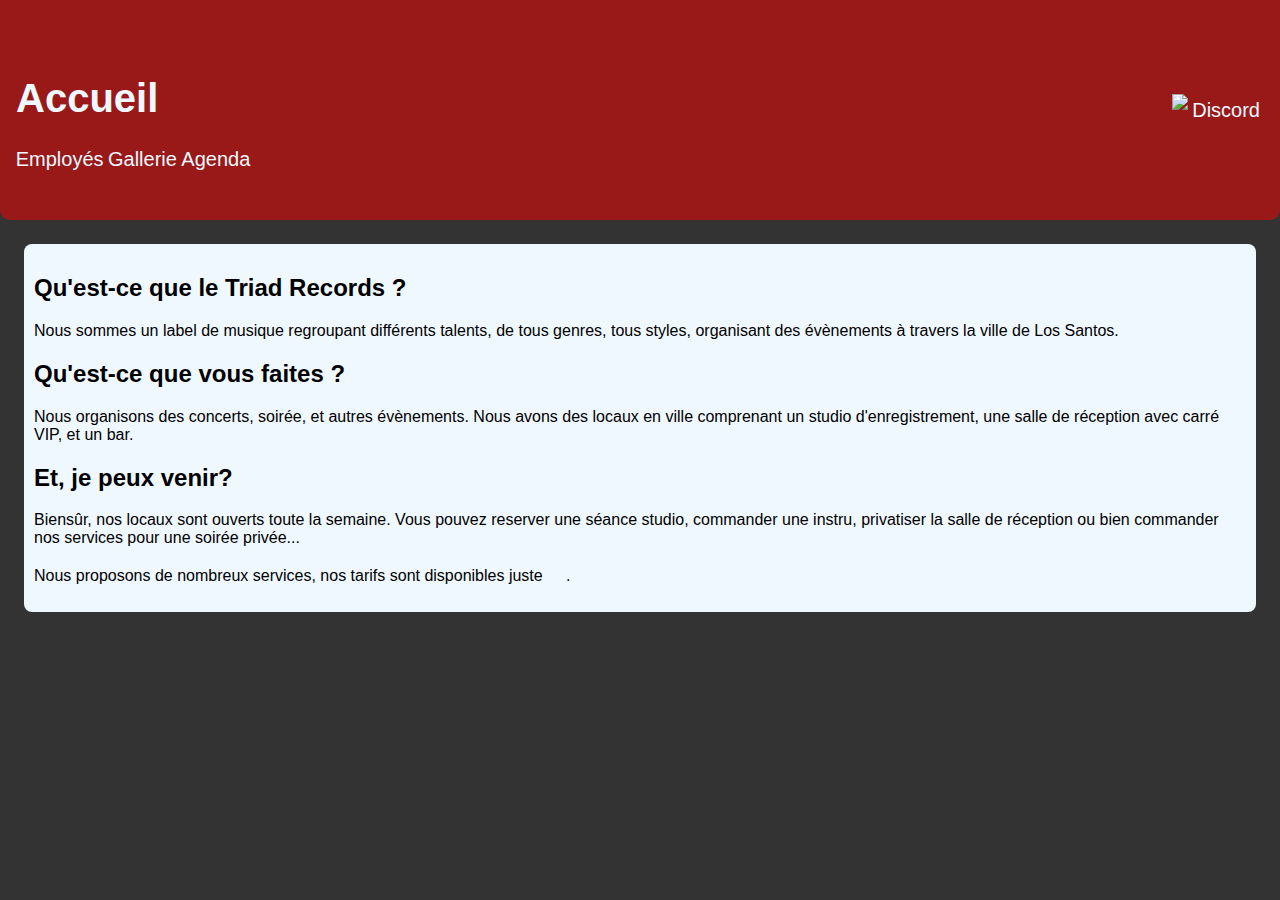
==== index.html @ 24dfb713 "Add files via upload" ====
<!DOCTYPE html>

<html lang="en">

<head>

  <title>Triad Records</title>

  <meta charset="UTF-8" />

  <meta name="viewport" content="width=device-width,initial-scale=1" />

  <meta name="description" content="" />

  <link rel="stylesheet" type="text/css" href="style.css" />



  <meta property="og:title" content="Triad Records" />
  <meta property="og:type" content="website" />
  <meta property="og:description" content="Answer 20 questions and find out which character from Mistyx's universe you most resemble!" />
  <meta property="og:url" content="https://edn0.github.io/character_quiz/" />
  <meta property="og:image" content="https://edn0.github.io/character_quiz/img/bg.jpg" />






  <script src="script.js"></script>

</head>

<body>

  <div id="header">

    <div id="header_left">
      
      <div id="header_left_top">
        <img id="logo" src="img/logo_triad.png" height="320">
        <h1>Accueil</h1>
      </div>

      <div id="header_left_bottom">
        <a class="page_link" href="pages/employees.html">Employés</a>
        <a class="page_link" href="pages/gallery.html">Gallerie</a>
        <a class="page_link" href="pages/agenda.html">Agenda</a>
      
      </div>

    </div>

    <div id="header_right">

      <a class="socials" href="https://discord.gg/bCgDNCUs">
        <img src="img/discord.png" height="32">
        
        Discord
      </a>

    </div>


  </div>


  <div id="introduction">

    <h2>Qu'est-ce que le Triad Records ?</h2>

    <p>Nous sommes un label de musique regroupant différents talents, de tous genres, tous styles, organisant des évènements à travers la ville de Los Santos.</p>

    <h2>Qu'est-ce que vous faites ?</h2>

    <p>Nous organisons des concerts, soirée, et autres évènements. Nous avons des locaux en ville comprenant un studio d'enregistrement, une salle de réception avec carré VIP, et un bar.</p>

    <h2>Et, je peux venir?</h2>

    <p>Biensûr, nos locaux sont ouverts toute la semaine. Vous pouvez reserver une séance studio, commander une instru, privatiser la salle de réception ou bien commander nos services pour une soirée privée...</p>
    <p>Nous proposons de nombreux services, nos tarifs sont disponibles juste <a href="tarifs.jpg">ici</a>.</p>

  </div>



</body>

</html>
---- style.css ----
body {
    background-color: #333;
    font-family: "Roboto", sans-serif;
    color: aliceblue;
    margin: 0;
}

h1 {
    font-size: 40px;
}



#header {
    display: flex;
    flex-direction: row nowrap;
    align-items: center;
    justify-content: space-between;

    height: 220px;
    width: auto;

    margin: 0px;
    border-radius: 0px 0px 10px 10px;
    background-color: rgba(255, 0, 0, 0.5);
}



#header_left {
    display: flex;
    flex-flow: column;
    align-items: flex-end;
}


#header_left_top {
    display: flex;
    flex-flow: row nowrap;
    align-items: center;
}

#header_left_bottom {
    margin-right: -92px;
}

#logo {
    margin-top: -176px;
    margin-bottom: -190px;
}

.page_link {
}




#header_right {
    display: flex;
    flex-flow: column nowrap;
    color: red;
    margin-right: 20px;
}

.socials {
    display: flex;
    align-items: center;
    gap: 4px;
}





/*****************************************/
/**************** Intro *****************/
/***************************************/

#introduction {
    background-color: aliceblue;
    border-radius: 8px;
    color: black;
    padding: 10px;
    margin: 24px;
}















/****************************************************************/
/***************** Misc *****************************************/
/****************************************************************/

a {
    text-decoration: none;
    color: aliceblue;
    font-size: 20px;
}

a:hover {
    color: #5865F2;
}
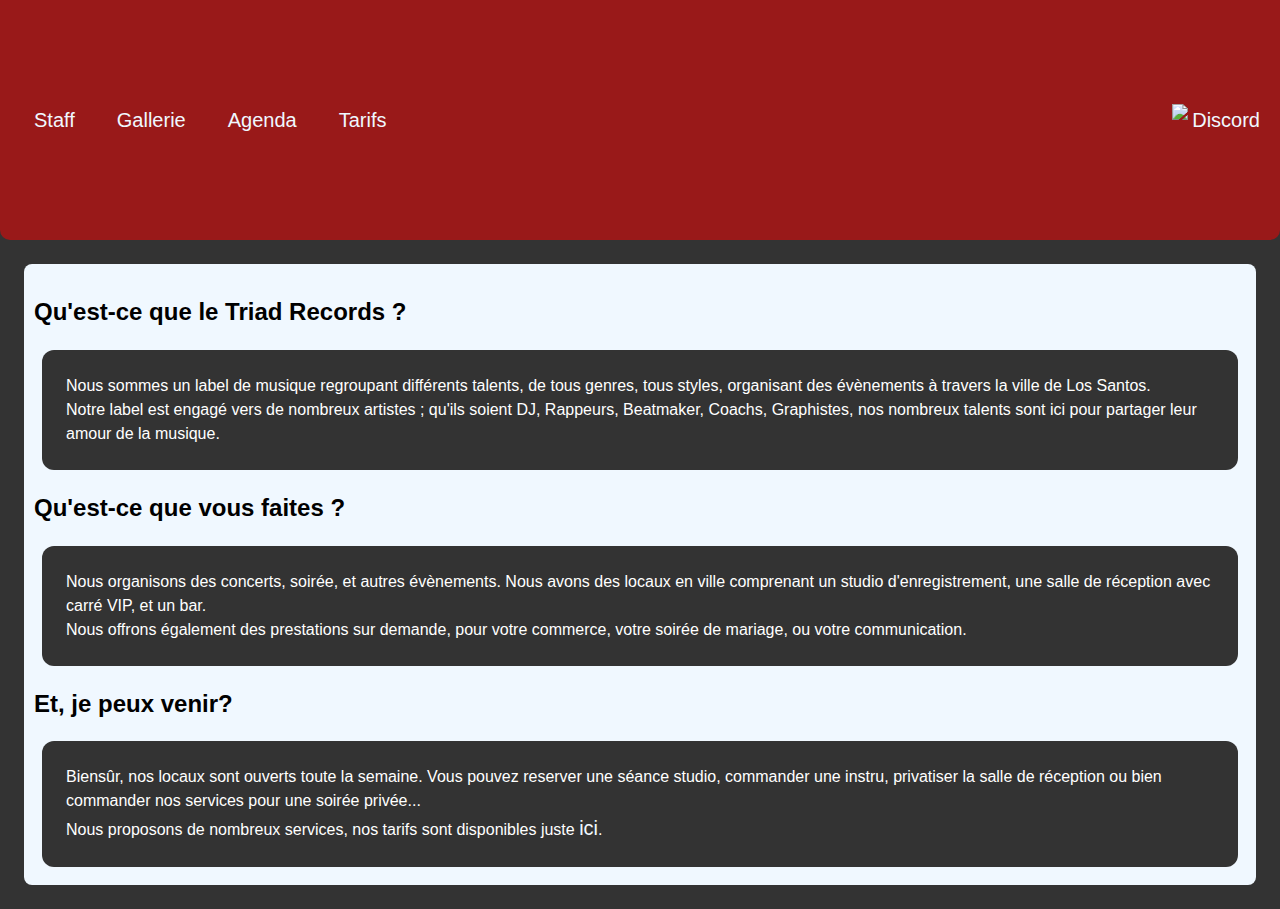
==== commit 7040fc98: "tarifs ajoutés" ====
--- a/index.html
+++ b/index.html
@@ -14,13 +14,14 @@
 
   <link rel="stylesheet" type="text/css" href="style.css" />
 
+  <link rel="icon" type="image/x-icon" href="/images/favicon.ico">
 
 
   <meta property="og:title" content="Triad Records" />
   <meta property="og:type" content="website" />
-  <meta property="og:description" content="Answer 20 questions and find out which character from Mistyx's universe you most resemble!" />
-  <meta property="og:url" content="https://edn0.github.io/character_quiz/" />
-  <meta property="og:image" content="https://edn0.github.io/character_quiz/img/bg.jpg" />
+  <meta property="og:description" content="Site du Triad Records | Triad Records c'est éternel !" />
+  <meta property="og:url" content="https://edn0.github.io/TriadRecords/" />
+  <meta property="og:image" content="https://edn0.github.io/TriadRecords/img/bg.jpg" />
 
 
 
@@ -37,19 +38,24 @@
 
     <div id="header_left">
       
+      
       <div id="header_left_top">
-        <img id="logo" src="img/logo_triad.png" height="320">
-        <h1>Accueil</h1>
+        <img id="logo" src="img/logo_triad.png" height="180">
+
+        
+      <div id="header_left_bottom">
+        <a class="page_link" href="pages/employees.html">Staff</a>
+        <a class="page_link" href="pages/gallery.html">Gallerie</a>
+        <a class="page_link" href="pages/agenda.html">Agenda</a>
+        <a class="page_link" href="pages/tarifs.html">Tarifs</a>
       </div>
 
-      <div id="header_left_bottom">
-        <a class="page_link" href="pages/employees.html">Employés</a>
-        <a class="page_link" href="pages/gallery.html">Gallerie</a>
-        <a class="page_link" href="pages/agenda.html">Agenda</a>
-      
       </div>
 
+  
+
     </div>
+
 
     <div id="header_right">
 
@@ -69,16 +75,18 @@
 
     <h2>Qu'est-ce que le Triad Records ?</h2>
 
-    <p>Nous sommes un label de musique regroupant différents talents, de tous genres, tous styles, organisant des évènements à travers la ville de Los Santos.</p>
+    <p>Nous sommes un label de musique regroupant différents talents, de tous genres, tous styles, organisant des évènements à travers la ville de Los Santos. <br>
+    Notre label est engagé vers de nombreux artistes ; qu'ils soient DJ, Rappeurs, Beatmaker, Coachs, Graphistes, nos nombreux talents sont ici pour partager leur amour de la musique.</p>
 
     <h2>Qu'est-ce que vous faites ?</h2>
 
-    <p>Nous organisons des concerts, soirée, et autres évènements. Nous avons des locaux en ville comprenant un studio d'enregistrement, une salle de réception avec carré VIP, et un bar.</p>
+    <p>Nous organisons des concerts, soirée, et autres évènements. Nous avons des locaux en ville comprenant un studio d'enregistrement, une salle de réception avec carré VIP, et un bar. <br>
+    Nous offrons également des prestations sur demande, pour votre commerce, votre soirée de mariage, ou votre communication.</p>
 
     <h2>Et, je peux venir?</h2>
 
-    <p>Biensûr, nos locaux sont ouverts toute la semaine. Vous pouvez reserver une séance studio, commander une instru, privatiser la salle de réception ou bien commander nos services pour une soirée privée...</p>
-    <p>Nous proposons de nombreux services, nos tarifs sont disponibles juste <a href="tarifs.jpg">ici</a>.</p>
+    <p>Biensûr, nos locaux sont ouverts toute la semaine. Vous pouvez reserver une séance studio, commander une instru, privatiser la salle de réception ou bien commander nos services pour une soirée privée...<br>
+    Nous proposons de nombreux services, nos tarifs sont disponibles juste <a href="tarifs.jpg">ici</a>.</p>
 
   </div>
 
--- a/style.css
+++ b/style.css
@@ -17,19 +17,28 @@
     align-items: center;
     justify-content: space-between;
 
-    height: 220px;
+    height: 120px;
     width: auto;
 
     margin: 0px;
     border-radius: 0px 0px 10px 10px;
     background-color: rgba(255, 0, 0, 0.5);
-}
-
-
+
+    transition: all 250ms ease-in-out;
+}
+
+#header:hover {
+    height: 240px;
+}
+
+#header:hover #logo {
+    height: 320px;
+    margin: 0;
+}
 
 #header_left {
     display: flex;
-    flex-flow: column;
+    flex-flow: row;
     align-items: flex-end;
 }
 
@@ -41,19 +50,37 @@
 }
 
 #header_left_bottom {
-    margin-right: -92px;
+    margin-right: -280px;
+    display: flex;
+    gap: 12px;
+    padding: 8px;
 }
 
 #logo {
-    margin-top: -176px;
-    margin-bottom: -190px;
-}
+    transition: all 250ms ease-in-out;
+    margin: 80px;
+    height: 160px;
+}
+
+
 
 .page_link {
-}
-
-
-
+    margin-right: 10px;
+    width: fit-content;
+    height: fit-content;
+    padding: 10px;
+}
+
+.page_link:hover {
+    background-color: #333;
+    border-radius: 12px;
+    color: white;
+    box-shadow: 2px 2px 20px 10px rgba(0, 0, 0, 0.2)
+}
+
+.page_link:active {
+    box-shadow: 2px 2px 20px 20px rgba(120, 10, 10, 1);
+}
 
 #header_right {
     display: flex;
@@ -82,19 +109,122 @@
     color: black;
     padding: 10px;
     margin: 24px;
-}
-
-
-
-
-
-
-
-
-
-
-
-
+    line-height: 1.5;
+}
+
+#introduction p {
+    background-color: #333;
+    color: white;
+    border-radius: 12px;
+    padding: 24px;
+    margin: 8px;
+}
+
+
+
+
+
+
+/***************************************************************/
+#event_list {
+    display: flex;
+    justify-content: space-evenly;
+    gap: 24px;
+    margin: 20px 10px 0 10px;
+}
+
+#next_event {
+    flex-grow: 3;
+    
+}
+
+.event {
+    background-color: white;
+    color: black;
+    border-radius: 12px;
+    padding: 8px;
+    display: flex;
+    flex-flow: column nowrap;
+    align-items: center;
+}
+
+
+.event_date {
+    font-weight: 600;
+}
+
+.event_localisation {
+    font-style: italic;
+}
+
+.event_title {
+    font-size: 24px;
+    margin: 8px;
+}
+
+.event_photo {
+    margin: 4px;
+}
+
+
+
+.event_artists {
+    text-decoration: underline;
+    font-size: 32px;
+    margin: 8px;
+}
+
+.event_details {
+    text-align: center;
+}
+
+#later_events {
+    display: flex;
+    flex-flow: column nowrap;
+    gap: 10px;
+    flex-grow: 0;
+    flex-basis: 0;
+
+}
+
+/****************************************************************/
+
+
+#frame_tarifs {
+    background-color: white;
+    border-radius: 12px;
+    padding: 8px;
+    margin: 8px;
+
+    font-size: 20px;
+}
+
+#frame_boissons {
+    display: flex;
+    flex-flow: row;
+    justify-content: space-evenly;
+
+}
+
+thead {
+    line-height: 2;
+    color:rgba(255, 0, 0, 0.5);
+    font-size: 24px;
+}
+table {
+    background-color: #333;
+    color: white;
+    text-align: center;
+    border: 2px solid rgba(255, 0, 0, 0.5);
+    border-radius: 12px;
+    margin: 8px;
+    padding: 4px;
+    line-height: 1.4;
+}
+
+
+
+/****************************************************************/
 
 
 
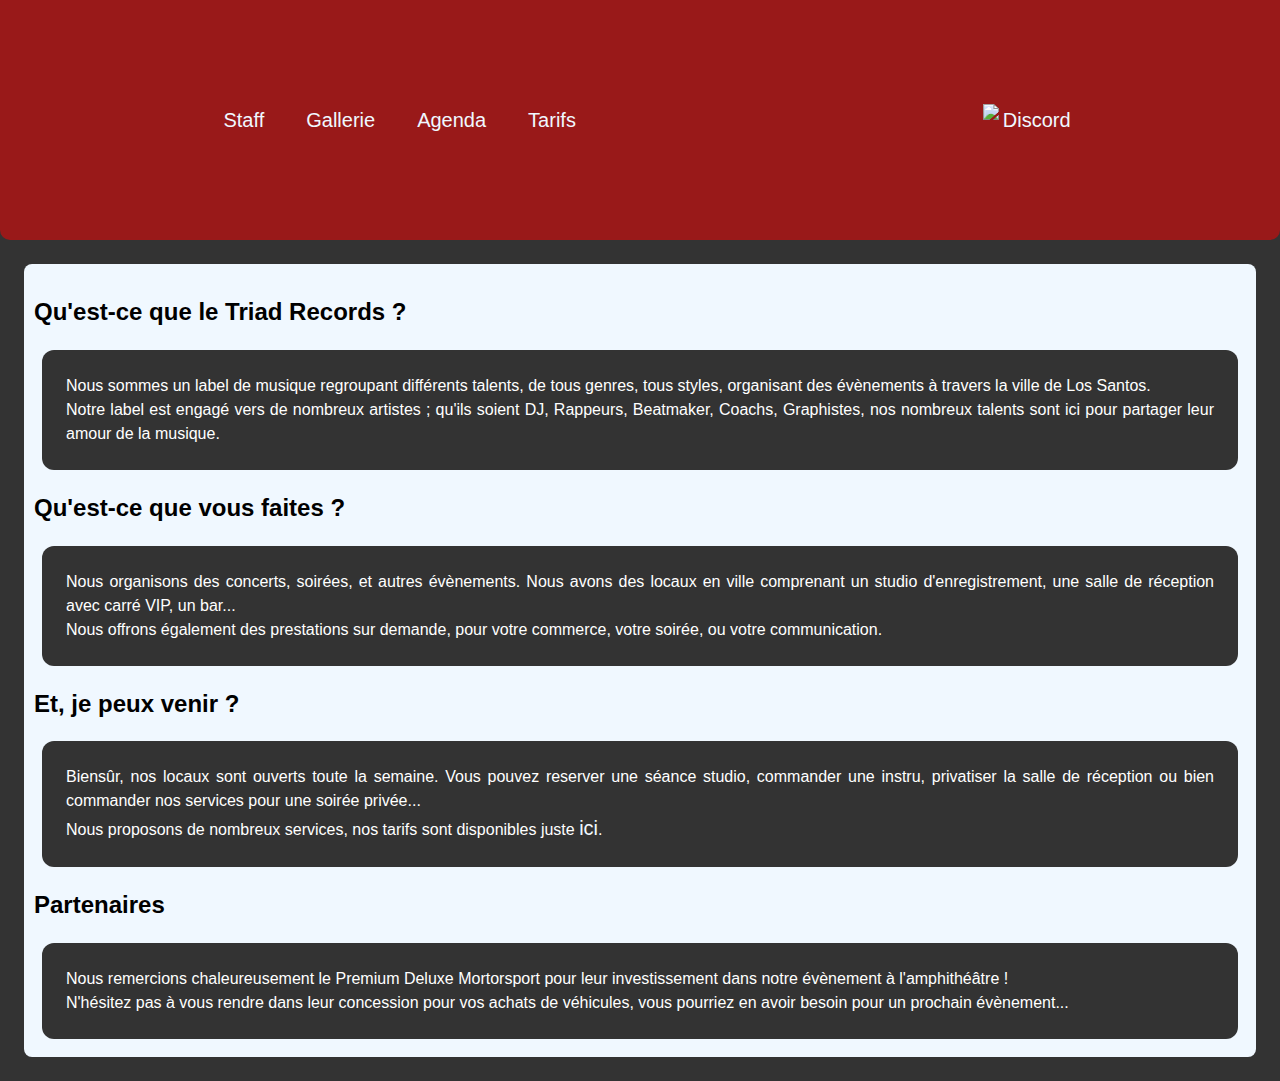
==== commit abd7be82: "fix event et discord" ====
--- a/index.html
+++ b/index.html
@@ -14,7 +14,7 @@
 
   <link rel="stylesheet" type="text/css" href="style.css" />
 
-  <link rel="icon" type="image/x-icon" href="/images/favicon.ico">
+  <link rel="icon" type="image/x-icon" href="/img/favicon.ico">
 
 
   <meta property="og:title" content="Triad Records" />
@@ -59,7 +59,7 @@
 
     <div id="header_right">
 
-      <a class="socials" href="https://discord.gg/bCgDNCUs">
+      <a class="socials" href="https://discord.gg/kgz4hdQvDe">
         <img src="img/discord.png" height="32">
         
         Discord
@@ -80,13 +80,20 @@
 
     <h2>Qu'est-ce que vous faites ?</h2>
 
-    <p>Nous organisons des concerts, soirée, et autres évènements. Nous avons des locaux en ville comprenant un studio d'enregistrement, une salle de réception avec carré VIP, et un bar. <br>
-    Nous offrons également des prestations sur demande, pour votre commerce, votre soirée de mariage, ou votre communication.</p>
+    <p>Nous organisons des concerts, soirées, et autres évènements. Nous avons des locaux en ville comprenant un studio d'enregistrement, une salle de réception avec carré VIP, un bar... <br>
+    Nous offrons également des prestations sur demande, pour votre commerce, votre soirée, ou votre communication.</p>
 
-    <h2>Et, je peux venir?</h2>
+    <h2>Et, je peux venir ?</h2>
 
     <p>Biensûr, nos locaux sont ouverts toute la semaine. Vous pouvez reserver une séance studio, commander une instru, privatiser la salle de réception ou bien commander nos services pour une soirée privée...<br>
     Nous proposons de nombreux services, nos tarifs sont disponibles juste <a href="tarifs.jpg">ici</a>.</p>
+
+    <h2>Partenaires</h2>
+
+    <p>Nous remercions chaleureusement le Premium Deluxe Mortorsport pour leur investissement dans notre évènement à l'amphithéâtre !<br>
+      N'hésitez pas à vous rendre dans leur concession pour vos achats de véhicules, vous pourriez en avoir besoin pour un prochain évènement...
+
+    </p>
 
   </div>
 
--- a/style.css
+++ b/style.css
@@ -1,6 +1,6 @@
 body {
     background-color: #333;
-    font-family: "Roboto", sans-serif;
+    font-family:'Segoe UI', Tahoma, Geneva, Verdana, sans-serif;
     color: aliceblue;
     margin: 0;
 }
@@ -13,18 +13,20 @@
 
 #header {
     display: flex;
-    flex-direction: row nowrap;
-    align-items: center;
-    justify-content: space-between;
+    flex-direction: row wrap;
+    align-items: center;
+    justify-content: space-around;
 
     height: 120px;
-    width: auto;
-
+    width: 100%;
     margin: 0px;
     border-radius: 0px 0px 10px 10px;
     background-color: rgba(255, 0, 0, 0.5);
 
     transition: all 250ms ease-in-out;
+
+    overflow:visible;
+    
 }
 
 #header:hover {
@@ -32,7 +34,7 @@
 }
 
 #header:hover #logo {
-    height: 320px;
+    height: 280px;
     margin: 0;
 }
 
@@ -50,7 +52,6 @@
 }
 
 #header_left_bottom {
-    margin-right: -280px;
     display: flex;
     gap: 12px;
     padding: 8px;
@@ -58,8 +59,8 @@
 
 #logo {
     transition: all 250ms ease-in-out;
-    margin: 80px;
     height: 160px;
+    
 }
 
 
@@ -118,6 +119,7 @@
     border-radius: 12px;
     padding: 24px;
     margin: 8px;
+    text-align: justify;
 }
 
 
@@ -128,11 +130,22 @@
 /***************************************************************/
 #event_list {
     display: flex;
+    flex-flow: column wrap;
     justify-content: space-evenly;
     gap: 24px;
     margin: 20px 10px 0 10px;
 }
 
+@media (max-width: 600px) {
+    #event_list {
+      width: 400px;
+    }
+
+    #event_list img {
+        width: 300px;
+    }
+  }
+
 #next_event {
     flex-grow: 3;
     
@@ -146,6 +159,7 @@
     display: flex;
     flex-flow: column nowrap;
     align-items: center;
+    text-align: center;
 }
 
 
@@ -164,6 +178,7 @@
 
 .event_photo {
     margin: 4px;
+    width: 420px;
 }
 
 
@@ -188,34 +203,120 @@
 }
 
 /****************************************************************/
+/****************************************************************/
+#photo_frames_container {
+    width:fit-content;
+    display: flex;
+    align-items: center;
+    justify-content: center;
+}
+
+@media (max-width: 600px) {
+    #photo_frames_container {
+      width: 400px;
+    }
+
+    #photo_frames img {
+        width: 360px;
+        border: 8px solid white;
+    }
+
+
+
+  }
+
+#photo_frames {
+    width: fit-content;
+    display: flex;
+    flex-flow: row wrap;
+    align-items: center;
+    justify-content: center;
+    background-color: transparent;
+    padding: 12px;
+    border-radius: 12px;
+    margin: 8px;
+    gap: 16px;
+}
+
+
+
+.photo_frame {
+    text-align: center;
+    display: flex;
+    align-items: center;
+    flex-flow: column;
+    background-color: rgba(120, 10, 10, 1);
+    color: white;
+    padding: 8px;
+    border-radius: 12px;
+    transition: 200ms ease-in-out;
+}
+
+
+.photo {
+    width: 720px;
+    border: 24px solid white;
+    margin: 12px;
+    filter: brightness(1.2);
+    transition: all 300ms ease-in-out;
+
+}
+
+.photo:hover {
+    transform: scale(1.2);
+    filter: brightness(1.8);
+    z-index: 1;
+}
+
+
+/****************************************************************/
+/****************************************************************/
 
 
 #frame_tarifs {
-    background-color: white;
-    border-radius: 12px;
-    padding: 8px;
-    margin: 8px;
+    background-image: url(https://edn0.github.io/TriadRecords/img/concert_triad.jpg);
+    background-position: center;
+    border-radius: 12px;
+    padding: 8px;
+    margin: 8px;
+    margin-left: 32px;
+    margin-right: 32px;
 
     font-size: 20px;
 }
 
 #frame_boissons {
     display: flex;
-    flex-flow: row;
-    justify-content: space-evenly;
+    flex-flow: row wrap;
+    justify-content: center;
+    align-items: center;
 
 }
 
 thead {
     line-height: 2;
-    color:rgba(255, 0, 0, 0.5);
+    color:rgb(255, 0, 0);
     font-size: 24px;
 }
+
+th {
+    font-family: system-ui, -apple-system, BlinkMacSystemFont, 'Segoe UI', Roboto, Oxygen, Ubuntu, Cantarell, 'Open Sans', 'Helvetica Neue', sans-serif;
+    background: linear-gradient(45deg, rgb(255, 0, 0), #333, rgb(255, 0, 0), #333, rgb(255, 0, 0));
+    -webkit-background-clip: text;
+    color: transparent;
+    background-position: left;
+    background-size: 500%;
+    transition: 1500ms ease-in-out;
+}
+
+th:hover {
+    background-position: right;
+}
+
 table {
-    background-color: #333;
+    background-color: rgba(34, 34, 34, 0.849);
     color: white;
     text-align: center;
-    border: 2px solid rgba(255, 0, 0, 0.5);
     border-radius: 12px;
     margin: 8px;
     padding: 4px;
@@ -226,6 +327,53 @@
 
 /****************************************************************/
 
+#employee_container {
+    display: flex;
+    align-items: center;
+    justify-content: center;
+    margin: 12px;
+}
+#employees {
+    display: flex;
+    justify-content: center;
+    align-items: center;
+    gap: 32px;
+    flex-flow: row wrap;
+}
+
+.employee_frame {
+    display: flex;
+    align-items: center;
+    flex-flow: column;
+    width: 300px;
+    height: fit-content;
+    background: linear-gradient(45deg, #333, rgba(255, 0, 0, 0.3),rgba(255, 0, 0, 0.5), rgba(255, 0, 0, 0.7), black);
+    background-size: 500%;
+    background-position: left;
+    border-radius: 12px;
+    color: black;
+    padding: 8px;
+    transition: 300ms ease-in-out;
+}
+
+.employee_frame:hover {
+    transform: scale(1.15);
+    background-position: right;
+}
+
+.employee_name {
+    font-size: 22px;
+    font-weight: bold;
+}
+
+.employee_name {
+    margin: 4px;
+}
+
+.employee_photo {
+    border: 4px solid rgba(120, 10, 10, 1);
+    filter:saturate(1.2) brightness(2);
+}
 
 
 /****************************************************************/
